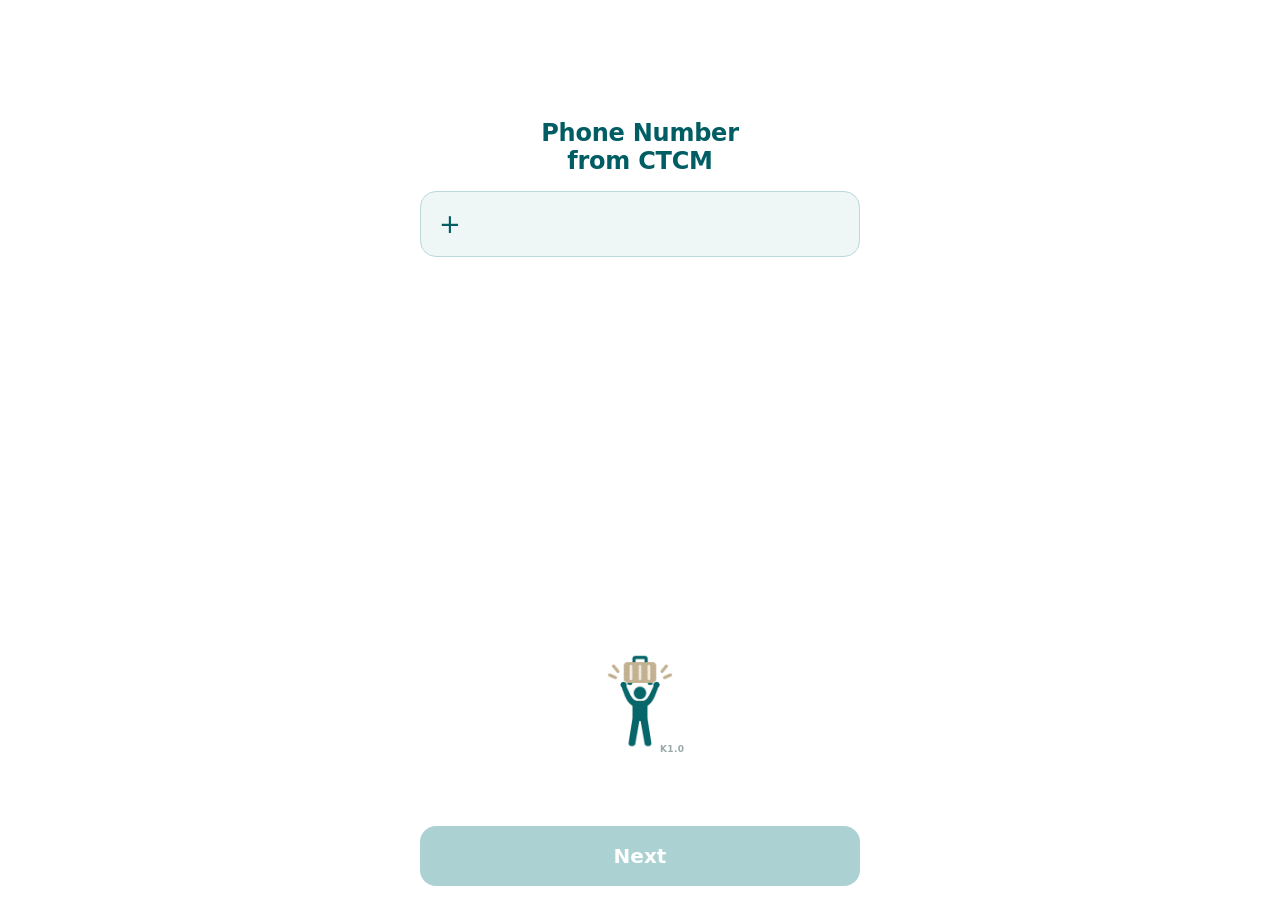
==== index.html @ 1040f7f7 "Add files via upload" ====
<!doctype html>
<html lang="en">
<head>
<meta charset="utf-8">
<meta http-equiv="Content-Security-Policy" content="default-src 'self'; script-src 'self'; style-src 'self'; img-src 'self' data: https://cathaytpeteam.goatcounter.com; font-src 'self'; connect-src 'self'; worker-src 'self'; manifest-src 'self'; object-src 'none'; base-uri 'none'; form-action 'none'; frame-src 'none'">
<meta name="color-scheme" content="light">
<title>Find Pax</title>
<link rel="manifest" href="./manifest.webmanifest">
<link rel="preload" href="./libphonenumber-mobile.js" as="script">
<meta name="apple-mobile-web-app-capable" content="yes">
<meta name="apple-mobile-web-app-title" content="Find Pax">
<meta name="apple-mobile-web-app-status-bar-style" content="default">
<link rel="apple-touch-icon" href="apple-touch-icon.png">
<meta name="mobile-web-app-capable" content="yes">
<meta name="viewport" content="width=device-width, initial-scale=1, viewport-fit=cover">
<link rel="stylesheet" href="./app.css">
</head>
<body>
<div class="app" id="app">
  <header class="head">
    <div class="headrow">
      <button class="back" id="back" type="button" hidden>‹ Back</button>
      <div class="who" id="who" hidden><span id="whoFlag"></span><span id="whoNum"></span></div>
    </div>
    <div class="bar" id="bar" hidden><i id="barFill"></i></div>
    <p class="step" id="step"></p>
  </header>

  <main id="main">
    <section class="screen" id="s-phone">
      <h1>Phone Number<br>from CTCM</h1>
      <div class="field" id="phoneField">
        <span class="plus">+</span>
        <input autocomplete="off" id="phoneInput" inputmode="numeric" aria-label="Phone number">
        <span class="badge" id="badge" hidden></span>
      </div>
      <div class="clearRow"><button class="clearBtn" id="clearAll" type="button" hidden></button></div>
      <div class="warn" id="warn" role="alert" lang="zh-Hant">罐頭號碼 無用</div>
      <div class="phoneHeroWrap">
        <img class="phoneHeroIcon" src="phone-bottom-icon.png" alt="">
        <span class="appVersion" aria-label="App version">K1.0</span>
      </div>
    </section>

    <section class="screen" id="s-scenario" hidden>
      <div class="choices">
        <button class="choice" id="goMiss" type="button" lang="zh-Hant" aria-label="漏查">
          <span class="ico" aria-hidden="true"><img src="scenario-icon-1.png" alt=""></span>
          <span class="ctext"><span>漏查</span></span><span class="chev">›</span>
        </button>
        <button class="choice" id="goCall" type="button" aria-label="Final Call">
          <span class="ico" aria-hidden="true"><svg class="scIco" viewBox="2 1 82 60" aria-hidden="true" focusable="false"><g fill="var(--scenario-bag)"><rect x="4" y="23" width="10" height="3.6" rx="1.8"/><rect x="7" y="32" width="8" height="3.6" rx="1.8"/><rect x="4" y="41" width="10" height="3.6" rx="1.8"/></g><g transform="rotate(22 28 55)"><path d="M25 30V17M32 30V17" fill="none" stroke="var(--scenario-bag)" stroke-width="2.6" stroke-linecap="round"/><rect x="22.5" y="14.5" width="12" height="4.2" rx="2.1" fill="var(--scenario-bag)"/><rect x="19" y="29" width="19" height="25" rx="4" fill="var(--scenario-bag)"/><rect x="23.4" y="33" width="2.6" height="17" rx="1.3" fill="var(--bg)" opacity=".6"/><rect x="31" y="33" width="2.6" height="17" rx="1.3" fill="var(--bg)" opacity=".6"/><circle cx="23" cy="56.5" r="2.6" fill="var(--scenario-person)"/><circle cx="34" cy="56.5" r="2.6" fill="var(--scenario-person)"/></g><circle cx="67" cy="10" r="6.8" fill="var(--scenario-person)"/><g fill="none" stroke="var(--scenario-person)" stroke-linecap="round" stroke-linejoin="round"><path d="M64 19 57 35" stroke-width="9"/><path d="M62.5 22 71 29l8-3.5" stroke-width="6.5"/><path d="m62.5 22.5-9.5 2-8-2.5" stroke-width="6.5"/><path d="m57 35 11 6 3 12.5" stroke-width="7"/><path d="m57 35-6 11-9 3" stroke-width="7"/></g></svg></span>
          <span class="ctext"><span>Final Call</span></span><span class="chev">›</span>
        </button>
        <button class="choice" id="goDirect" type="button" aria-label="Call Directly">
          <span class="ico" aria-hidden="true"><img src="scenario-icon-2.png" alt=""></span>
          <span class="ctext"><span>Call Directly</span></span><span class="chev">›</span>
        </button>
        <button class="choice" id="goDp" type="button" aria-label="Disrupted Passenger">
          <span class="ico" aria-hidden="true"><img src="scenario-icon-4.png" alt=""></span>
          <span class="ctext"><span>Disrupted Passenger</span></span><span class="chev">›</span>
        </button>
        <button class="choice" id="goWpp" type="button" aria-label="Wrong Pick-Up">
          <span class="ico" aria-hidden="true"><img src="scenario-icon-3.png" alt=""></span>
          <span class="ctext"><span>Wrong Pick-Up</span></span><span class="chev">›</span>
        </button>
      </div>
    </section>

    <!-- Scenario 1 Passenger Type -->
    <section class="screen" id="s-misstype" hidden>
      <h1>Passenger Type</h1>
      <div class="choices">
        <button class="choice passengerPrimary" id="missJoin" type="button" aria-label=""><span class="ctext"><span data-scenario-label="joining"></span></span><svg class="actIco" viewBox="0 0 24 24" fill="none" stroke="currentColor" stroke-width="2.1" stroke-linecap="round" stroke-linejoin="round" aria-hidden="true" focusable="false"><path d="M6.5 3h11A2.5 2.5 0 0 1 20 5.5v8a2.5 2.5 0 0 1-2.5 2.5H10l-4.5 4v-4A2.5 2.5 0 0 1 4 13.5v-8A2.5 2.5 0 0 1 6.5 3z"/><path d="M8 8h8M8 11.5h5"/></svg><span class="chev">›</span></button>
        <button class="choice passengerSecondary" id="missTransit" type="button" aria-label=""><span class="ctext"><span data-scenario-label="transit"></span></span><svg class="actIco" viewBox="0 0 24 24" fill="none" stroke="currentColor" stroke-width="2.1" stroke-linecap="round" stroke-linejoin="round" aria-hidden="true" focusable="false"><path d="M6.5 3h11A2.5 2.5 0 0 1 20 5.5v8a2.5 2.5 0 0 1-2.5 2.5H10l-4.5 4v-4A2.5 2.5 0 0 1 4 13.5v-8A2.5 2.5 0 0 1 6.5 3z"/><path d="M8 8h8M8 11.5h5"/></svg><span class="chev">›</span></button>
      </div>
    </section>

    <!-- Missed check -->
    <section class="screen" id="s-mflight" hidden>
      <h1>Flight Number</h1>
      <div class="field"><span class="code">CX</span><input autocomplete="off" id="mFlight" inputmode="numeric" maxlength="3" aria-label="Flight number digits"></div>
    </section>
    <section class="screen" id="s-msec" hidden>
      <h1>Sec</h1>
      <div class="field" id="mSecField">
        <span class="code" id="mSecPrefix" aria-hidden="true">TPE</span>
        <input autocomplete="off" id="mSec" inputmode="numeric" maxlength="3" aria-label="SEC number">
      </div>
    </section>

    <!-- Wrongly Pick-up -->
    <section class="screen" id="s-wflight" hidden>
      <h1>Flight Number</h1>
      <div class="field"><span class="code">CX</span><input autocomplete="off" id="wFlight" inputmode="numeric" maxlength="3" aria-label="Flight number digits"></div>
    </section>
    <section class="screen" id="s-bag1" hidden>
      <h1>Bag Tag 1</h1>
      <p class="bagHelp" lang="zh-Hant">無人領取的行李</p>
      <div class="field"><input autocomplete="off" class="code" id="b1a" maxlength="2" value="CX" aria-label="Airline code"><input autocomplete="off" id="b1n" inputmode="numeric" maxlength="6" aria-label="6-digit bag tag number"></div>
    </section>
    <section class="screen" id="s-bag2" hidden>
      <h1>Bag Tag 2</h1>
      <p class="bagHelp" lang="zh-Hant">疑似被客人Wrong P帶走的行李</p>
      <div class="field"><input autocomplete="off" class="code" id="b2a" maxlength="2" value="CX" aria-label="Airline code"><input autocomplete="off" id="b2n" inputmode="numeric" maxlength="6" aria-label="6-digit bag tag number"></div>
    </section>

    <!-- Disrupted Pax -->
    <section class="screen" id="s-dflight" hidden>
      <h1>Flight from TPE</h1>
      <div class="field"><span class="code">CX</span><input autocomplete="off" id="dFlight" inputmode="numeric" maxlength="3" aria-label="Flight number digits"></div>
      <div id="gStatusWrap" hidden>
        <div class="delayLabel">Flight Status</div>
        <div class="opts">
          <button class="opt" id="gsDelayed" type="button" aria-pressed="false">Delayed</button>
          <button class="opt" id="gsCancelled" type="button" aria-pressed="false">Cancelled</button>
        </div>
      </div>
      <div class="optExtra" id="delayWrap" hidden>
        <div class="delayInner"><div class="delayLabel">Delayed to</div>
        <div class="field time"><input autocomplete="off" id="delayTime" inputmode="numeric" maxlength="5" aria-label="Delayed to, HHMM"></div></div>
      </div>
    </section>
    <section class="screen" id="s-dtransfer" hidden>
      <h1>Connecting Flight</h1>
      <div class="chip">HKG</div>
      <div class="field"><input autocomplete="off" class="code" id="tA" maxlength="2" value="CX" aria-label="Airline code"><input autocomplete="off" id="tN" inputmode="numeric" maxlength="3" aria-label="Flight number digits"></div>
    </section>
    <section class="screen" id="s-dstatus" hidden>
      <h1>Passenger Type</h1>
      <div class="choices">
        <div class="choiceGroup">At Gate</div>
        <button class="choice passengerPrimary" id="stGate" type="button" aria-pressed="false"><span class="ctext"><span>Already at Gate</span></span><span class="chev">›</span></button>
        <div class="choiceGroup">Not at the Airport</div>
        <button class="choice passengerPrimary" id="stPossible" type="button" aria-pressed="false"><span class="ctext"><span>Tight Connection</span></span><span class="chev">›</span></button>
        <button class="choice passengerSecondary" id="stDelayed" type="button" aria-pressed="false"><span class="ctext"><span>Delayed</span></span><span class="chev">›</span></button>
        <button class="choice passengerSecondary" id="stUnknown" type="button" aria-pressed="false"><span class="ctext"><span>Suspended</span></span><span class="chev">›</span></button>
      </div>
    </section>
    <section class="screen" id="s-darrange" hidden>
      <h1>&nbsp;</h1>
      <div class="opts">
        <button class="opt" id="arKnown" type="button" aria-pressed="false">Will Protect to</button>
        <button class="opt" id="arUnknown" type="button" aria-pressed="false">Arrange in Airport</button>
      </div>
      <div class="optExtra" id="altWrap" hidden>
        <div class="field"><input autocomplete="off" class="code" id="altA" maxlength="2" value="CX" aria-label="Airline code"><input autocomplete="off" id="altN" inputmode="numeric" maxlength="3" aria-label="Flight number digits"></div>
        <div class="field time"><span class="code">dep</span><input autocomplete="off" id="altTime" inputmode="numeric" maxlength="5" aria-label="Departure time, HHMM"></div>
      </div>
    </section>
    <section class="screen" id="s-darrive" hidden>
      <h1>Ask Pax to Arrive at Airport Before?</h1>
      <div class="field time"><input autocomplete="off" id="arriveTime" inputmode="numeric" maxlength="5" aria-label="Arrive airport before, HHMM"></div>
    </section>
    <section class="screen" id="s-dnew" hidden>
      <h1>Protect to</h1>
      <div class="gateRow">
        <div class="field" id="gNewField"><span class="code">CX</span><input autocomplete="off" id="gNewN" inputmode="numeric" maxlength="3" aria-label="Protect to flight number digits"></div>
        <div class="field time" id="gDepField"><span class="code">Dep</span><input autocomplete="off" id="gDepTime" inputmode="numeric" maxlength="5" aria-label="Departure time, HHMM"></div>
      </div>
      <div class="delayLabel">Gate</div>
      <div class="field" id="gGateField">
        <select class="code" id="gGateZone" aria-label="Gate area">
          <option value="" hidden disabled></option>
          <option value="B" selected>B</option>
          <option value="C">C</option>
        </select>
        <input autocomplete="off" id="gGate" inputmode="numeric" pattern="[0-9]*" maxlength="2" aria-label="Gate number">
      </div>
      <div class="gateRRow"><button type="button" class="gateR" id="gGateR" aria-pressed="false" aria-label="Change gate to B1R" hidden>B1R?</button></div>
    </section>
    <section class="screen" id="s-dgateaction" hidden>
      <h1>Proceed to Gate</h1>
      <div class="gateDestinations" role="group" aria-label="Gate destinations"><button type="button" class="gateDestination original" id="gOriginalFlight" aria-pressed="false">CX</button><button type="button" class="gateDestination" id="gProtectedFlight" aria-pressed="false">CX</button></div>
      <div class="gateAmp">&amp;</div>
      <div class="opts gateActions"><button class="opt" id="gpAsap" type="button" aria-pressed="false">ASAP</button><button class="opt" id="gpWait" type="button" aria-pressed="false">Wait for Staff</button></div>
    </section>

    <!-- Call Passenger type -->
    <section class="screen" id="s-calltype" hidden>
      <h1>Passenger Type</h1>
      <div class="choices">
        <button class="choice passengerPrimary" id="callJoin" type="button" aria-label=""><span class="ctext"><span data-scenario-label="joining"></span></span><svg class="actIco" viewBox="0 0 24 24" fill="none" stroke="currentColor" stroke-width="2.1" stroke-linecap="round" stroke-linejoin="round" aria-hidden="true" focusable="false"><path d="M6.5 3h11A2.5 2.5 0 0 1 20 5.5v8a2.5 2.5 0 0 1-2.5 2.5H10l-4.5 4v-4A2.5 2.5 0 0 1 4 13.5v-8A2.5 2.5 0 0 1 6.5 3z"/><path d="M8 8h8M8 11.5h5"/></svg><span class="chev">›</span></button>
        <button class="choice passengerSecondary" id="callTransit" type="button" aria-label=""><span class="ctext"><span data-scenario-label="transit"></span></span><svg class="actIco" viewBox="0 0 24 24" fill="none" stroke="currentColor" stroke-width="2.1" stroke-linecap="round" stroke-linejoin="round" aria-hidden="true" focusable="false"><path d="M6.5 3h11A2.5 2.5 0 0 1 20 5.5v8a2.5 2.5 0 0 1-2.5 2.5H10l-4.5 4v-4A2.5 2.5 0 0 1 4 13.5v-8A2.5 2.5 0 0 1 6.5 3z"/><path d="M8 8h8M8 11.5h5"/></svg><span class="chev">›</span></button>
      </div>
    </section>

    <!-- Call Passenger 1 / 2 -->
    <section class="screen" id="s-callflight" hidden>
      <h1>Flight Number</h1>
      <div class="field" id="callFlightField">
        <span class="code" aria-hidden="true">CX</span>
        <input autocomplete="off" id="callFlight" inputmode="numeric" maxlength="3" aria-label="Flight number digits">
      </div>
    </section>


    <section class="screen" id="s-callgate" hidden>
      <h1>Final Call at Gate</h1>
      <div class="field" id="callGateField">
        <select class="code" id="callGateZone" aria-label="Gate area">
          <option value="" hidden disabled></option>
          <option value="B" selected>B</option>
          <option value="C">C</option>
        </select>
        <input autocomplete="off" id="callGate" inputmode="numeric" pattern="[0-9]*" maxlength="2" aria-label="Gate number">
      </div>
      <div class="gateRRow"><button type="button" class="gateR" id="callGateR" aria-pressed="false" aria-label="Change gate to B1R" hidden>B1R?</button></div>
    </section>

    <!-- shared preview -->
    <section class="screen" id="s-preview" hidden>
      <h1>Confirm Details</h1>
      <dl class="sum" id="sum"></dl>
      <h2 class="previewLangTitle" id="previewLangTitle">Language</h2>
      <div class="seg" id="previewLangSeg" role="group" aria-label="Message order">
        <button type="button" id="ordZh" aria-pressed="true" lang="zh-Hant">中文</button>
        <button type="button" id="ordEn" aria-pressed="false">English</button>
        <button type="button" id="ordJa" aria-pressed="false" lang="ja" hidden>日本語</button>
      </div>
      <button class="msgToggle" id="msgToggle" type="button" aria-expanded="false"><span>Message Preview <small id="previewOrderLabel">中文在前</small></span><span class="viewLabel" id="viewLabel">View ▾</span></button>
      <div class="msgPanel" id="msgPanel" hidden>
        <textarea class="msg" id="msg" autocomplete="off" readonly lang="zh-Hant" aria-label="Message preview"></textarea>
      </div>
    </section>
  </main>

  <footer class="foot" id="foot" hidden>
    <p class="hint" id="hint" aria-live="polite"></p>
    <button class="cta cta-phone" id="callPhone" type="button" hidden><svg class="cta-phone-icon" viewBox="0 0 24 24" aria-hidden="true" focusable="false"><path d="M4.09 4.32A2.8 2.8 0 0 1 8.03 3.97L9.33 5.06A1.3 1.3 0 0 1 9.49 6.9L8.66 7.89Q7.7 9.04 8.84 10L14.51 14.76Q15.66 15.73 16.63 14.58L17.46 13.58A1.3 1.3 0 0 1 19.29 13.42L20.6 14.51A2.8 2.8 0 0 1 20.94 18.46L19.78 19.84A3.4 3.4 0 0 1 14.99 20.26Q7.63 17.21 3.35 10.49A3.4 3.4 0 0 1 2.93 5.7Z"/></svg><span id="callPhoneLabel">Call by Phone</span></button>
    <button class="cta" id="cta" type="button" disabled>Next</button>
  </footer>
</div>

<script src="./copy.js"></script>
<script src="./app.js"></script>
</body>
</html>
---- app.css ----
:root{
  color-scheme:light only;
  --bg:#FFFFFF; --surface:#F1F6F6; --line:#D3DDDE; --ink:#14201F; --muted:#556A6C;
  --brand:#00747A; --brand-strong:#005D63; --brand-soft:#DCEFEF; --on-brand:#FFFFFF;
  --danger:#C62828; --delay-ink:#B0574A; --danger-soft:#FBE9E9; --input-ink:#0B3B3F; --field-bg:#EEF6F6; --field-line:#BBD9D9;
  --scenario-bg:#EEF3F7; --scenario-first:#DDF2F2; --progress-count:#718584; --version-ink:#98A7A8;
  --choice-ring:#9DBDBD; --arrange-bg:#F2F8F8; --arrange-line:#B5D2D5; --arrange-code:#BCDADD;
  --scenario-bag:#AF9876; --scenario-person:#04515A; --shadow:rgba(0,0,0,.14); --clear:transparent;
  --font:-apple-system,BlinkMacSystemFont,"SF Pro Text","Segoe UI",Roboto,"PingFang TC","Noto Sans TC","Microsoft JhengHei",system-ui,sans-serif;
}
*{box-sizing:border-box;-webkit-tap-highlight-color:var(--clear)}
html,body{height:100%;margin:0;background:var(--bg)}
body{color:var(--ink);font-family:var(--font);-webkit-font-smoothing:antialiased;overflow:hidden}
button,input,textarea{font:inherit;color:inherit}
input,textarea,.sum dd{color:var(--input-ink)}
button{-webkit-appearance:none;appearance:none;touch-action:manipulation}

.app{position:fixed;top:var(--vt,0px);left:0;right:0;height:var(--vh,100%);max-width:480px;margin:0 auto;display:flex;flex-direction:column;background:var(--bg)}

.head{flex:none;padding:calc(10px + env(safe-area-inset-top,0px)) 16px 0;min-height:64px}
.headrow{display:flex;align-items:center;gap:10px;min-height:44px}
.back{border:0;background:var(--clear);color:var(--brand-strong);font-size:17px;font-weight:700;padding:8px 8px 8px 0;min-width:64px;text-align:left;cursor:pointer}
.back[hidden]{visibility:hidden;display:block}
.who{margin-left:auto;display:flex;align-items:center;gap:6px;background:var(--clear);color:var(--muted);border-radius:0;padding:6px 0;font-size:15px;font-weight:500;font-variant-numeric:tabular-nums;white-space:nowrap}
.who[hidden]{display:none}
.bar{height:4px;border-radius:2px;background:var(--surface);margin-top:8px;overflow:hidden}
.bar[hidden]{display:block;visibility:hidden}
.bar i{display:block;height:100%;width:0;background:var(--brand);transition:width .25s ease}
.step{font-size:17px;font-weight:700;color:var(--muted);margin:10px 0 0;min-height:26px;display:flex;align-items:center;justify-content:space-between;gap:12px}

main{flex:1;min-height:0;min-width:0;overflow-y:auto;padding:8px 20px 24px;-webkit-overflow-scrolling:touch}
.screen[hidden]{display:none}
#s-preview[hidden]{display:none!important}
h1{font-size:28px;line-height:1.2;margin:10px 0 20px;color:var(--brand-strong);font-weight:800;letter-spacing:-.01em}

.foot{flex:none;padding:12px 20px calc(14px + env(safe-area-inset-bottom,0px));background:var(--bg);border-top:1px solid var(--line)}
.app.kb .step{display:flex!important;align-items:center!important;justify-content:space-between!important}
.app.kb main{padding-bottom:4px;scroll-padding-top:8px;scroll-padding-bottom:52px}
.app.kb #s-mflight:not([hidden]),.app.kb #s-msec:not([hidden]),.app.kb #s-wflight:not([hidden]),.app.kb #s-bag1:not([hidden]),.app.kb #s-bag2:not([hidden]),.app.kb #s-dflight:not([hidden]),.app.kb #s-dtransfer:not([hidden]),.app.kb #s-darrange:not([hidden]),.app.kb #s-callflight:not([hidden]),.app.kb #s-callgate:not([hidden]),.app.kb #s-dnew:not([hidden]){padding-bottom:8px}
.app.kb .foot{padding:3px 20px max(3px,env(safe-area-inset-bottom,0px));border-top:1px solid var(--line)}
.app.phoneHome .head{min-height:0;padding:env(safe-area-inset-top,0px) 0 0}
.app.phoneHome .head > *{display:none!important}
/* Keep the original home spacing inside the scrolling content. */
.app.phoneHome #s-phone{padding-top:102px}
.app.phoneHome .foot,.app.phoneHome.kb .foot{border-top-color:var(--clear)}
.app.kb .hint{display:none}
.app.kb .cta{min-height:40px;font-size:17px;border-radius:12px}
.foot[hidden]{display:none}
.hint{min-height:22px;margin:0 0 8px;font-size:15px;color:var(--muted);text-align:center}
.hint:not(.bad){visibility:hidden}
.hint.bad{color:var(--danger);font-weight:700}
.cta{width:100%;min-height:60px;border:0;border-radius:16px;background:var(--brand);color:var(--on-brand);font-size:20px;font-weight:800;cursor:pointer}
.cta:disabled{opacity:.32;cursor:default}
.cta-phone{display:flex;align-items:center;justify-content:center;gap:10px;margin-bottom:10px}
.cta-phone[hidden]{display:none}
/* When Call by Phone is shown, it takes the primary colours and the button below it takes the secondary ones. */
.cta-phone:not([hidden])+.cta{background:var(--brand-soft);color:var(--brand-strong)}
.cta-phone-icon{width:22px;height:22px;flex:none;fill:currentColor}

.field{display:flex;align-items:center;min-height:64px;border:1px solid var(--field-line);border-radius:16px;background:var(--field-bg);padding:0 8px;transition:border-color .12s}
.field + .field{margin-top:10px}
.field:focus-within{border-color:var(--brand)}
.field.bad{border-color:var(--danger)}
.plus{font-size:26px;color:var(--brand-strong);padding:0 4px 0 10px}
.field input{border:0;outline:0;background:var(--clear);width:100%;min-width:0;height:64px;font-size:28px;font-weight:700;font-variant-numeric:tabular-nums;letter-spacing:.02em;padding:0 8px}
.field input::placeholder{color:var(--clear);opacity:0}
.field .code{flex:none;width:64px;margin-right:6px;border-radius:12px;background:var(--brand-soft);color:var(--brand-strong);text-align:center;font-weight:800;text-transform:uppercase;height:52px;padding:0}
span.code{display:grid;place-items:center;font-size:28px;text-transform:none}
.field.time{min-height:72px}
#phoneInput{font-size:24px;letter-spacing:0}
.field.time input{text-align:center}
.badge{flex:none;background:var(--brand-soft);color:var(--brand-strong);border-radius:10px;padding:5px 9px;font-size:15px;font-weight:800;white-space:nowrap}
.badge[hidden]{display:none}
.warn{display:none;margin-top:14px;padding:12px 14px;border-radius:12px;background:var(--danger-soft);color:var(--danger);font-size:22px;font-weight:800;text-align:center}
.warn.show{display:block}
/* Home Clear: grey chip under the country badge; its row keeps its height so nothing moves when it appears. */
.clearRow{display:flex;justify-content:flex-end;align-items:center;min-height:48px;margin-top:10px}
.clearBtn{border:1px solid var(--line);border-radius:12px;background:var(--surface);color:var(--muted);font-size:17px;font-weight:700;min-height:40px;padding:0 20px;cursor:pointer}
.clearBtn[hidden]{display:none}
.chip{width:max-content;margin:-8px auto 22px;padding:6px 18px;border-radius:999px;background:var(--brand-soft);color:var(--brand-strong);font-size:22px;font-weight:800;letter-spacing:.04em}
.chip + .field{margin-top:0}
h1 + .chip{margin-top:-8px}

.choices{display:grid;gap:12px;margin-top:8px}
/* Scenario — original ChatGPT mixed Chinese/English labels, icons and colours */
#s-scenario{padding-top:clamp(12px,4vh,40px)}
#s-scenario .choices{gap:10px;margin-top:0}
#s-scenario .choice{min-height:80px;border-radius:18px;padding:8px 14px 8px 12px;display:flex;gap:0;align-items:center;color:var(--brand-strong);background:var(--scenario-bg)}
#s-scenario .choice:first-child{background:var(--scenario-first)}
#s-scenario .ico{flex:0 0 42px;width:42px;height:30px;display:flex;align-items:center;justify-content:center;border-radius:0;background:var(--clear);color:var(--brand-strong)}
#s-scenario .ico img,#s-scenario .ico .scIco{width:42px;height:30px;object-fit:contain;display:block}
#s-scenario .ico .scIco{fill:none;stroke:none}
#s-scenario .ctext{flex:1 1 auto;align-self:center;min-width:0;margin-left:14px;font-family:var(--font);font-size:21px;line-height:1.15;font-weight:700;letter-spacing:0;color:var(--brand-strong)}
#s-scenario .ctext span{white-space:normal;overflow-wrap:normal;text-wrap:balance}
#s-scenario .chev{flex:0 0 20px;margin-left:14px;text-align:right;font-family:var(--font);font-size:34px;line-height:1;font-weight:400;color:var(--brand-strong);transform:translateY(-2px)}

.choice{display:flex;align-items:center;gap:16px;width:100%;min-height:84px;padding:12px 18px;border:0;border-radius:16px;background:var(--surface);text-align:left;cursor:pointer}
.choice:active{background:var(--brand-soft)}
.ico{flex:none;width:52px;height:52px;border-radius:14px;background:var(--brand-soft);display:grid;place-items:center}
.ico svg{width:32px;height:32px;fill:none;stroke:var(--brand-strong);stroke-width:2.2;stroke-linecap:round;stroke-linejoin:round}
.ctext{flex:1;font-size:20px;font-weight:800}
.chev{font-size:30px;color:var(--brand-strong)}
#s-calltype .ctext,#s-misstype .ctext,#s-dstatus .ctext{color:var(--brand-strong)}
/* Passenger Type hierarchy: Join is the primary, high-frequency action. */
#s-calltype .choices,#s-misstype .choices,#s-dstatus .choices{grid-template-columns:1fr 1fr;gap:12px}
#s-calltype .choice,#s-misstype .choice,#s-dstatus .choice{min-height:76px;padding:12px 14px;gap:10px}
#s-calltype .choice.passengerPrimary,#s-misstype .choice.passengerPrimary,#s-dstatus .choice.passengerPrimary{grid-column:1/-1;min-height:118px;padding:18px 20px;background:var(--brand-soft)}
#s-calltype .choice.passengerPrimary .ctext,#s-misstype .choice.passengerPrimary .ctext,#s-dstatus .choice.passengerPrimary .ctext{font-size:23px}
#s-calltype .choice.passengerSecondary .ctext,#s-misstype .choice.passengerSecondary .ctext,#s-dstatus .choice.passengerSecondary .ctext{font-size:17px;line-height:1.2}
#s-calltype .choice.passengerSecondary .chev,#s-misstype .choice.passengerSecondary .chev,#s-dstatus .choice.passengerSecondary .chev{font-size:26px}
#s-dstatus .choice .chev{margin-left:10px}
/* Final Call 1/4 and 漏查 1/3: Transit and Call Directly each on their own full-width row (same 76px height). */
#s-calltype .choice.passengerSecondary,#s-misstype .choice.passengerSecondary{grid-column:1/-1}
/* Final Call 1/4 and 漏查 1/3: single-colour action icon beside the arrow (message / phone), one column across rows. */
#s-calltype .actIco,#s-misstype .actIco{flex:none;width:26px;height:26px;margin-left:10px;color:var(--brand-strong)}
#s-calltype .choice,#s-misstype .choice,#s-dstatus .choice{gap:0}
#s-calltype .choice.passengerPrimary,#s-calltype .choice.passengerSecondary,#s-misstype .choice.passengerPrimary,#s-misstype .choice.passengerSecondary{padding-right:14px}
#s-calltype .choice .chev,#s-misstype .choice .chev{font-size:26px;width:14px;margin-left:10px;text-align:center;flex:none}
@media(max-width:360px){#s-calltype .choice.passengerPrimary,#s-calltype .choice.passengerSecondary,#s-misstype .choice.passengerPrimary,#s-misstype .choice.passengerSecondary{padding-right:10px}}
@media(max-width:360px){#s-calltype .choice.passengerSecondary,#s-misstype .choice.passengerSecondary,#s-dstatus .choice.passengerSecondary{padding:10px}#s-calltype .choice.passengerSecondary .ctext,#s-misstype .choice.passengerSecondary .ctext,#s-dstatus .choice.passengerSecondary .ctext{font-size:15px}}

.opts{display:grid;gap:12px}
.opt{width:100%;min-height:68px;padding:12px 18px;border:1px solid var(--clear);border-radius:16px;background:var(--surface);color:var(--brand-strong);font-size:20px;font-weight:700;text-align:center;cursor:pointer}
.opt[aria-pressed="true"]{background:var(--brand-soft);border-color:var(--brand);color:var(--brand-strong)}
.optExtra{margin-top:10px}
.optExtra[hidden]{display:none}
.delayLabel{margin:0 0 8px;color:var(--brand-strong);font-size:17px;font-weight:700}

.bagHelp{margin:-8px 0 20px;font-size:20px;line-height:1.35;font-weight:700;color:var(--brand-strong);text-align:center}
.step .progressLabel{min-width:0;overflow:hidden;text-overflow:ellipsis;white-space:nowrap}.step .progressCount{margin-left:auto;color:var(--progress-count);font:inherit;font-weight:700;white-space:nowrap;flex:0 0 auto}
/* Phone landing page */
#s-phone{min-height:100%;box-sizing:border-box;display:flex;flex-direction:column}
#s-phone[hidden]{display:none!important}
#s-phone h1{text-align:center}
.phoneHeroWrap{position:relative;display:block;width:116px;height:116px;margin:auto auto 0;flex:none}
.phoneHeroIcon{display:block;width:116px;height:116px;object-fit:contain;margin:0}
.appVersion{position:absolute;left:78px;bottom:5px;font-size:9px;line-height:1;font-weight:600;letter-spacing:.04em;color:var(--version-ink);white-space:nowrap;user-select:none;-webkit-user-select:none;pointer-events:none}
/* Footer hint always reserves one line so the CTA never jumps when a hint appears. */
/* Message focus mode: when the preview is open, reclaim the upper screen space. */
#s-preview.preview-focus>h1,#s-preview.preview-focus>#sum,#s-preview.preview-focus>.previewLangTitle,#s-preview.preview-focus>.seg{display:none}
#s-preview.preview-focus{padding-top:0}
#s-preview.preview-focus .msgToggle{margin-top:0}


.sum{border:1px solid var(--line);border-radius:16px;overflow:hidden;margin:0 0 16px}
.sum div{display:flex;justify-content:space-between;gap:12px;padding:13px 16px;font-size:17px}
.sum div + div{border-top:1px solid var(--line)}
.sum dt{color:var(--muted);flex:0 1 auto;min-width:0;display:flex;flex-wrap:wrap;align-items:center;gap:4px 14px;overflow-wrap:normal;word-break:normal}
.sum dt small{display:inline;font-size:17px;line-height:1.2;color:var(--brand-strong);font-weight:700}
.sum dd{min-width:0;overflow-wrap:anywhere;margin:0;font-weight:800;font-variant-numeric:tabular-nums;text-align:right}
.sum dd .flightAccent{color:var(--brand);font-weight:900}
.sum dd .secOrigin{color:var(--brand)}
.sum dd.gateValue{color:var(--brand)}
/* Single-field pages sit lower on taller phones, centred in the space left above the numeric keyboard.
   The offset depends only on the resting screen height (--rest-h, set by app.js), so it never moves when the keyboard opens. */
#s-mflight,#s-msec,#s-wflight,#s-bag1,#s-bag2,#s-dtransfer,#s-darrive,#s-callflight,#s-callgate{padding-top:clamp(0px,calc((var(--rest-h,100svh) - 640px) * .65),180px)}
.sum dd.bagConfirmValue{display:flex;align-items:center;justify-content:flex-end;gap:10px;flex-wrap:wrap}
.sum dd .bagConfirmNote{font-size:18px;line-height:1.2;font-weight:700;color:var(--brand-strong);white-space:nowrap}
.seg{display:grid;grid-template-columns:1fr;gap:4px;background:var(--surface);border-radius:14px;padding:4px;margin-bottom:14px}
.seg button{border:0;background:var(--clear);min-height:48px;border-radius:11px;font-size:17px;font-weight:700;color:var(--muted);cursor:pointer}
.seg button[aria-pressed="true"]{background:var(--brand);color:var(--on-brand);box-shadow:0 1px 3px var(--shadow)}
#ordJa[hidden]{display:none!important}
.previewLangTitle{margin:28px 0 14px;font-size:22px;line-height:1.2;color:var(--brand-strong);font-weight:700;text-align:center}
.msgToggle{width:100%;border:0;background:var(--surface);border-radius:16px;padding:16px;text-align:left;font-size:17px;font-weight:700;color:var(--brand-strong);cursor:pointer;display:flex;align-items:center;justify-content:space-between}.msgToggle::after{content:"＋";font-size:22px;font-weight:400}.msgToggle[aria-expanded="true"]::after{content:"−"}.msg{width:100%;box-sizing:border-box;border:0;outline:0;resize:none;min-height:calc(var(--vh, 100vh) - 245px);background:var(--surface);border-radius:16px;padding:16px;font:inherit;font-size:16px;line-height:1.6;white-space:pre-wrap;word-break:break-word;margin-top:8px;color:var(--input-ink)}
:focus-visible{outline:3px solid var(--brand);outline-offset:2px}
@media(max-height:620px){h1{margin:10px 0 14px;font-size:24px}.field{min-height:60px}.field input{height:54px}.cta{min-height:54px}}
/* Narrow phones (<=380px): slightly smaller scenario rows; long labels wrap onto two lines instead of hitting the arrow. */
@media(max-width:380px){
  main{padding-left:14px;padding-right:14px}
  #s-scenario .choice{min-height:74px;padding:6px 10px}
  #s-scenario .ico,#s-scenario .ico img,#s-scenario .ico .scIco{width:38px;height:27px}
  #s-scenario .ico{flex-basis:38px}
  #s-scenario .ctext{font-size:19px;margin-left:12px}
  #s-scenario .chev{flex-basis:16px;margin-left:12px;font-size:30px}
}
@media (prefers-reduced-motion:reduce){*{transition:none !important}}

/* Prefix + value fields share one centered two-column geometry across the app. */
#s-darrange .field, #s-wflight .field, #s-mflight .field, #s-dflight .field, #s-dtransfer .field, #s-bag1 .field, #s-bag2 .field, #s-msec .field, #s-callflight .field, #s-callgate .field{display:grid;grid-template-columns:72px minmax(0,7.2ch);font-size:28px;font-weight:700;justify-content:center;align-items:center;column-gap:12px}
#s-darrange .field .code, #s-wflight .field .code, #s-mflight .field .code, #s-dflight .field .code, #s-dtransfer .field .code, #s-bag1 .field .code, #s-bag2 .field .code, #s-msec .field .code, #s-callflight .field .code, #s-callgate .field .code{width:72px;margin-right:0;justify-self:end}
#s-darrange .field input:not(.code), #s-wflight .field input, #s-mflight .field input, #s-dflight .field input, #s-dtransfer .field input:not(.code), #s-bag1 .field input:not(.code), #s-bag2 .field input:not(.code), #s-msec .field input, #s-callflight .field input:not(.code), #s-callgate .field input:not(.code){flex:0 0 auto;width:100%;max-width:100%;padding-left:0;padding-right:0;justify-self:start;text-align:left}
#s-darrange .field.time input{width:100%;text-align:left}
/* Expanded message editor fills the remaining viewport instead of shrinking to content. */
main.preview-open{display:flex;flex-direction:column;overflow:hidden}
#s-preview.preview-focus{display:flex;flex:1 1 0;flex-direction:column;min-height:0;min-width:0}
#s-preview.preview-focus .msgToggle{flex:none}
#s-preview.preview-focus .msg{display:block;flex:1 1 0;height:0;min-height:0;margin-bottom:0;overflow-y:auto}

/* Confirm page: compact so "Message Preview and Edit" is visible without scrolling. */
#s-preview:not(.preview-focus) h1{font-size:22px;line-height:1.15;margin:2px 0 10px}
#s-preview:not(.preview-focus) .sum{margin:0 0 10px}
#s-preview:not(.preview-focus) .sum div{padding:8px 14px;font-size:15px}
#s-preview:not(.preview-focus) .sum dt small{font-size:15px}
#s-preview:not(.preview-focus) .previewLangTitle{margin:12px 0 8px;font-size:18px}
#s-preview:not(.preview-focus) .seg{margin-bottom:10px;gap:2px;padding:3px}
#s-preview:not(.preview-focus) .seg button{min-height:40px}
#s-preview .msgToggle{padding:14px 16px;background:var(--bg);border:1px solid var(--brand);color:var(--brand-strong)}

/* Shared preview and flow styling. */
.msgToggle{gap:8px;flex-wrap:wrap}
.msgToggle>span:first-child{display:flex;flex:1 1 180px;flex-wrap:wrap;align-items:baseline;gap:0;min-width:0;overflow-wrap:anywhere}
.msgToggle small{font-size:18px;font-weight:700;color:var(--muted);white-space:nowrap;margin-left:8px}
.msgToggle::after{content:none!important}
.viewLabel{flex:none;margin-left:auto;font-size:15px;font-weight:700;white-space:nowrap}
.msgPanel{position:relative;flex:1 1 auto;min-height:0;margin-top:8px;background:var(--surface);border-radius:16px;overflow:hidden;display:flex;flex-direction:column}
.msgPanel[hidden]{display:none}
#s-preview.preview-focus .msgPanel{flex:1 1 0;min-height:0}
#s-preview.preview-focus .msg{flex:1 1 0;height:0;min-height:0;margin-top:0;border-radius:16px;padding-bottom:24px;overflow-y:auto}
.msg[readonly]{cursor:default}

/* Final Call uses the shared field and language controls. */
#s-mflight h1,#s-msec h1,#s-wflight h1,#s-bag1 h1,#s-bag2 h1,#s-dflight h1,#s-dtransfer h1,#s-darrange h1,#s-darrive h1,#s-callflight h1,#s-callgate h1{text-align:center}
#callGateField select.code{-webkit-appearance:none;-moz-appearance:none;appearance:none;background-image:none;border:0;outline:0;height:52px;border-radius:12px;background:var(--brand-soft);color:var(--brand-strong);font:inherit;font-size:28px;font-weight:800;text-align:center;text-align-last:center;padding:0 8px;cursor:pointer}
#callGateField input{text-transform:uppercase}
/* Final Call Gate: area + number centred as a pair, matching Protect to; the number input still reaches toward the right edge so it stays easy to tap. */
#s-callgate #callGateField{grid-template-columns:72px 2.6ch}
#s-callgate #callGateField input{width:calc(100% + 96px);max-width:none;margin-right:-96px}
/* Final Call gate: area + number centred as a pair, same as Protect to; the input still reaches right so it stays easy to tap. */
#s-callgate #callGateField{grid-template-columns:72px 2.6ch}
#s-callgate #callGateField input{width:calc(100% + 96px);max-width:none;margin-right:-96px}
#previewLangTitle[hidden],#previewLangSeg[hidden],#msgToggle[hidden],#msgPanel[hidden]{display:none!important}

/* Scenario 4 · Pax already at Gate: 4th Flight Type choice on its own full-width row,
   and the New Flight page (flight status, Delayed-to time, Protect to CX flight + gate). */
#s-dstatus .choices{grid-template-columns:repeat(2,minmax(0,1fr))}
#s-dstatus .choice{min-width:0}
#s-dstatus .choiceGroup{grid-column:1/-1;display:flex;align-items:center;gap:14px;margin:2px 0 -2px;color:var(--brand-strong);font-size:18px;font-weight:800;white-space:nowrap}
#s-dstatus .choiceGroup::after{content:"";flex:1;height:1px;background:var(--line)}
#s-dstatus .choiceGroup+.choice{margin-top:0}
#s-dstatus .choice+.choiceGroup{margin-top:10px}
#s-dstatus #stPossible.passengerPrimary{background:var(--surface)}
#s-dstatus #stPossible.passengerPrimary:active{background:var(--brand-soft)}
#s-dflight #gStatusWrap[hidden]{display:none}
#s-dflight #delayWrap.gateDelay{display:grid;grid-template-rows:0fr;opacity:0;transform:translateY(-7px);margin-top:0;transition:grid-template-rows .23s ease,opacity .23s ease,transform .23s ease,margin-top .23s ease}
#s-dflight #delayWrap.gateDelay.gateDelayOpen{grid-template-rows:1fr;opacity:1;transform:translateY(0);margin-top:10px}
/* Clip (not scroll) the revealing Delayed-to field so focusing it cannot shift the content mid-animation. */
#s-dflight #delayWrap.gateDelay .delayInner{min-height:0;overflow:hidden;overflow:clip}
#s-dflight #delayWrap[hidden]{display:none}
#s-dflight #gStatusWrap .opts{grid-template-columns:1fr 1fr;gap:10px}
#s-dflight #gStatusWrap .opt{min-height:60px;padding:8px 10px;border-width:1.5px;color:var(--brand-strong);font-weight:800}
#s-dnew h1,#s-dgateaction h1{text-align:center;font-size:24px;line-height:1.15;margin:10px 0 16px}
#s-dnew .delayLabel{display:flex;align-items:center;justify-content:center;gap:14px;margin:16px 0 10px;color:var(--brand-strong);font-size:21px;font-weight:800;letter-spacing:0}
#s-dnew .opts{grid-template-columns:1fr 1fr;gap:10px}
#s-dnew .opt{min-height:60px;padding:8px 10px;border-width:1.5px;color:var(--brand-strong);font-weight:800}
/* Protect to title and its flight/departure fields share one teal card. */
#s-dnew h1{display:flex;align-items:center;justify-content:space-between;gap:12px;min-height:52px;margin:10px 0 0;padding:10px 18px 4px 20px;background:var(--brand-soft);border:1.5px solid var(--brand);border-bottom:0;border-radius:16px 16px 0 0;font-size:20px;font-weight:800;text-align:left}
#s-dnew .gateRow{display:grid;grid-template-columns:1fr 1fr;gap:8px;padding:8px 12px 12px;background:var(--brand-soft);border:1.5px solid var(--brand);border-top:0;border-radius:0 0 16px 16px}
#s-dnew .gateRow .field{display:flex;align-items:center;gap:8px;min-height:48px;height:48px;margin:0;padding:0 6px;background:var(--arrange-bg);border:1px solid var(--arrange-line);border-radius:12px;min-width:0;font-size:18px}
#s-dnew .gateRow .field.bad{border-color:var(--danger)}
#s-dnew .gateRow .field .code{flex:none;width:auto;min-width:48px;height:32px;margin:0;padding:0 10px;border-radius:8px;background:var(--arrange-code);color:var(--brand-strong);font-size:15px;font-weight:700;line-height:32px}
#s-dnew .gateRow .field input{flex:1;width:auto;min-width:0;height:44px;padding:0 2px;font-size:18px;font-weight:700;color:var(--input-ink);text-align:left}
#s-dnew #gGateField{display:grid;grid-template-columns:72px 2.6ch;font-size:28px;font-weight:700;justify-content:center;align-items:center;column-gap:12px;margin-top:0}
#s-dnew #gGateField .code{width:72px;margin-right:0;justify-self:end}
/* Gate area + number are centred as a pair; the number input still reaches toward the right edge so the whole right side stays tappable. */
#s-dnew #gGateField input{flex:0 0 auto;width:calc(100% + 96px);max-width:none;margin-right:-96px;padding-left:0;padding-right:0;justify-self:start;text-align:left}
#s-dgateaction .gateDestinations{display:grid;grid-template-columns:1fr 1fr;gap:10px;margin:0 0 12px}
#s-dgateaction .gateDestination{min-width:0;min-height:60px;border:1.5px solid var(--line);border-radius:16px;background:var(--surface);font-size:24px;font-weight:800;color:var(--brand-strong);cursor:pointer}
#s-dgateaction .gateDestination.original{color:var(--delay-ink)}
#s-dgateaction .gateDestination[aria-pressed="true"]{border-color:var(--brand);background:var(--brand-soft)}
#s-dgateaction .gateAmp{text-align:center;font-size:24px;font-weight:800;color:var(--brand-strong);margin:6px 0}
#s-dgateaction .gateActions{grid-template-columns:1fr 1fr;gap:10px}
#s-dgateaction .gateActions .opt{min-height:60px;padding:8px;font-size:19px}
#gGateField select.code{-webkit-appearance:none;-moz-appearance:none;appearance:none;background-image:none;border:0;outline:0;background:var(--brand-soft);color:var(--brand-strong);font:inherit;font-size:28px;font-weight:800;text-align:center;text-align-last:center;padding:0 8px;cursor:pointer}
#gGateField input{text-transform:uppercase}
/* Gate B1R: reveal the suggestion only for gate 1 in area B. */
.gateRRow{display:flex;justify-content:flex-end;margin-top:8px;min-height:36px}
.gateR[hidden]{display:none}
.gateR{min-width:64px;height:36px;padding:0 14px;border:1.5px dashed var(--brand);border-radius:999px;background:var(--bg);color:var(--brand-strong);font:inherit;font-size:17px;font-weight:800;line-height:1;cursor:pointer}
.gateR[aria-pressed="true"]{border-style:solid;background:var(--brand-soft)}
@media(max-width:380px){#s-dnew #gGateField .code{width:44px}}
@media (max-width:360px){#s-dnew .gateRow{padding:8px 10px;gap:6px}#s-dnew .gateRow .field{gap:5px;padding:0 4px}#s-dnew .gateRow .field .code{min-width:40px;padding:0 6px;font-size:14px}#s-dnew .gateRow .field input{font-size:17px}}
/* Delayed time uses the shared compact time field. */
#s-dflight .delayLabel{display:flex;align-items:center;gap:14px;margin:16px 0 10px;color:var(--brand-strong);font-size:21px;font-weight:800;letter-spacing:0}
#s-dflight .delayLabel::before,#s-dflight .delayLabel::after{content:"";flex:1;height:1px;background:var(--line)}
/* Delayed time is centred using the dedicated delay text token. */
#s-dflight .field.time{display:flex;justify-content:center;align-items:center}
#s-dflight .field.time input{width:100%;max-width:none;text-align:center;color:var(--delay-ink);font-size:32px;font-weight:700;letter-spacing:.02em;font-variant-numeric:tabular-nums}
#s-dflight #delayWrap{margin-top:0}
/* Flight arrangement uses the shared teal choice-card system. */
#s-darrange:not([hidden]){display:flex;flex-direction:column}
#s-darrange .opts{display:contents}
#s-darrange #arKnown{order:1}
#s-darrange #altWrap{order:2}
#s-darrange #arUnknown{order:3;margin-top:10px}
#s-darrange .opt{display:flex;align-items:center;justify-content:space-between;gap:12px;min-height:64px;padding:10px 18px 10px 20px;border:1.5px solid var(--clear);background:var(--surface);color:var(--brand-strong);font-size:20px;font-weight:800;text-align:left;transition:background-color .12s,border-color .12s}
#s-darrange .opt::after{content:"";flex:none;width:24px;height:24px;border-radius:50%;box-sizing:border-box;border:2px solid var(--choice-ring);background:var(--bg)}
#s-darrange .opt[aria-pressed="true"]{background:var(--brand-soft);border-color:var(--brand)}
#s-darrange .opt[aria-pressed="true"]::after{border:7px solid var(--brand)}
#s-darrange .opt:active{background:var(--brand-soft)}
/* Protect fields stay grouped under the selected arrangement. */
#s-darrange #arKnown[aria-pressed="true"]{border-bottom-width:0;border-bottom-left-radius:0;border-bottom-right-radius:0;min-height:52px;padding-bottom:4px}
/* Protect flight and departure time share one compact row. */
#s-darrange #altWrap{margin-top:0;padding:8px 12px 12px;background:var(--brand-soft);border:1.5px solid var(--brand);border-top:0;border-radius:0 0 16px 16px;overflow:hidden;display:grid;grid-template-columns:1fr 1fr;gap:8px}
#s-darrange #altWrap[hidden]{display:none}
#s-darrange #altWrap .field{display:flex;align-items:center;gap:8px;min-height:48px;height:48px;margin:0;padding:0 6px;background:var(--arrange-bg);border:1px solid var(--arrange-line);border-radius:12px;min-width:0;font-size:18px}
#s-darrange #altWrap .field.bad{border-color:var(--danger)}
#s-darrange #altWrap .field .code{flex:none;width:auto;min-width:48px;height:32px;margin:0;padding:0 10px;border-radius:8px;background:var(--arrange-code);color:var(--brand-strong);font-size:15px;font-weight:700;line-height:32px;justify-self:auto}
#s-darrange #altWrap .field input.code{width:52px;min-width:52px}
#s-darrange #altWrap .field input:not(.code){flex:1;width:auto;min-width:0;height:44px;padding:0 2px;font-size:18px;font-weight:700;color:var(--input-ink);text-align:left}
@media (max-width:360px){#s-darrange #altWrap{padding:8px 10px 10px;gap:6px}#s-darrange #altWrap .field{gap:5px;padding:0 4px}#s-darrange #altWrap .field .code{min-width:40px;padding:0 6px;font-size:14px}#s-darrange #altWrap .field input.code{width:42px;min-width:42px}#s-darrange #altWrap .field input:not(.code){font-size:17px}}
#s-darrange #altWrap:not([hidden]){animation:altReveal .22s cubic-bezier(.2,.7,.2,1)}
@keyframes altReveal{from{max-height:0;opacity:0;padding-top:0;padding-bottom:0}70%{opacity:1}to{max-height:120px;opacity:1}}
@media (prefers-reduced-motion:reduce){#s-darrange #altWrap:not([hidden]){animation:none}}
/* Progress titles stay on one line and shrink before ellipsis. */
.step{white-space:nowrap;overflow:hidden}
/* Form pages keep stable geometry while the keyboard is open. */
#s-phone h1,#s-mflight h1,#s-msec h1,#s-wflight h1,#s-bag1 h1,#s-bag2 h1,#s-dflight h1,#s-dtransfer h1,#s-darrange h1,#s-darrive h1,#s-callflight h1,#s-callgate h1{font-size:24px;line-height:1.15;margin:10px 0 16px}
.chip{margin:-6px auto 14px}
.screen:not([hidden]){animation:screenIn .16s ease-out}
@keyframes screenIn{from{opacity:0}to{opacity:1}}
@media (prefers-reduced-motion:reduce){.screen:not([hidden]){animation:none}}
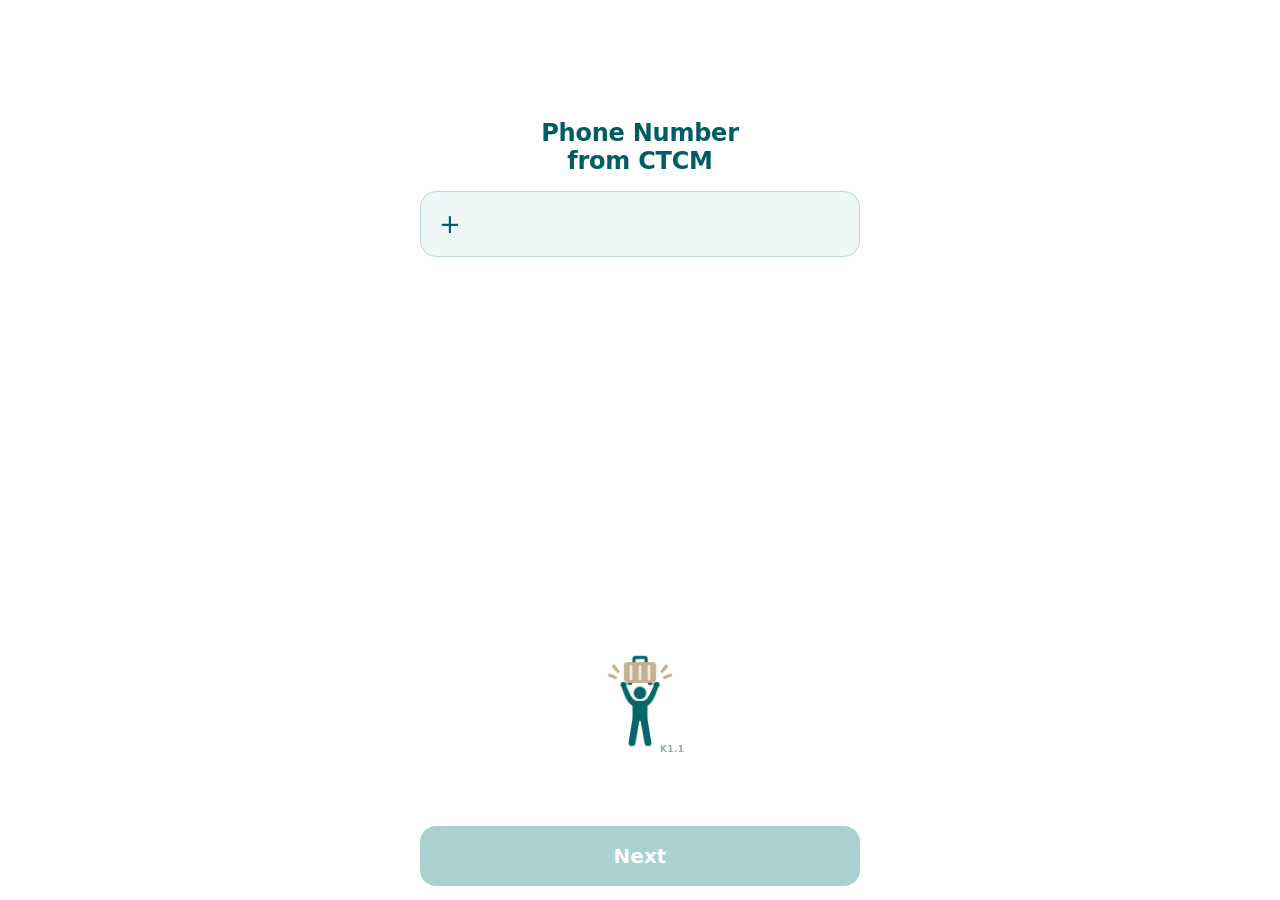
==== commit 5babf005: "Add files via upload" ====
--- a/index.html
+++ b/index.html
@@ -4,6 +4,7 @@
 <meta charset="utf-8">
 <meta http-equiv="Content-Security-Policy" content="default-src 'self'; script-src 'self'; style-src 'self'; img-src 'self' data: https://cathaytpeteam.goatcounter.com; font-src 'self'; connect-src 'self'; worker-src 'self'; manifest-src 'self'; object-src 'none'; base-uri 'none'; form-action 'none'; frame-src 'none'">
 <meta name="color-scheme" content="light">
+<meta name="robots" content="noindex, nofollow">
 <title>Find Pax</title>
 <link rel="manifest" href="./manifest.webmanifest">
 <link rel="preload" href="./libphonenumber-mobile.js" as="script">
@@ -38,7 +39,7 @@
       <div class="warn" id="warn" role="alert" lang="zh-Hant">罐頭號碼 無用</div>
       <div class="phoneHeroWrap">
         <img class="phoneHeroIcon" src="phone-bottom-icon.png" alt="">
-        <span class="appVersion" aria-label="App version">K1.0</span>
+        <span class="appVersion" aria-label="App version">K1.1</span>
       </div>
     </section>
 
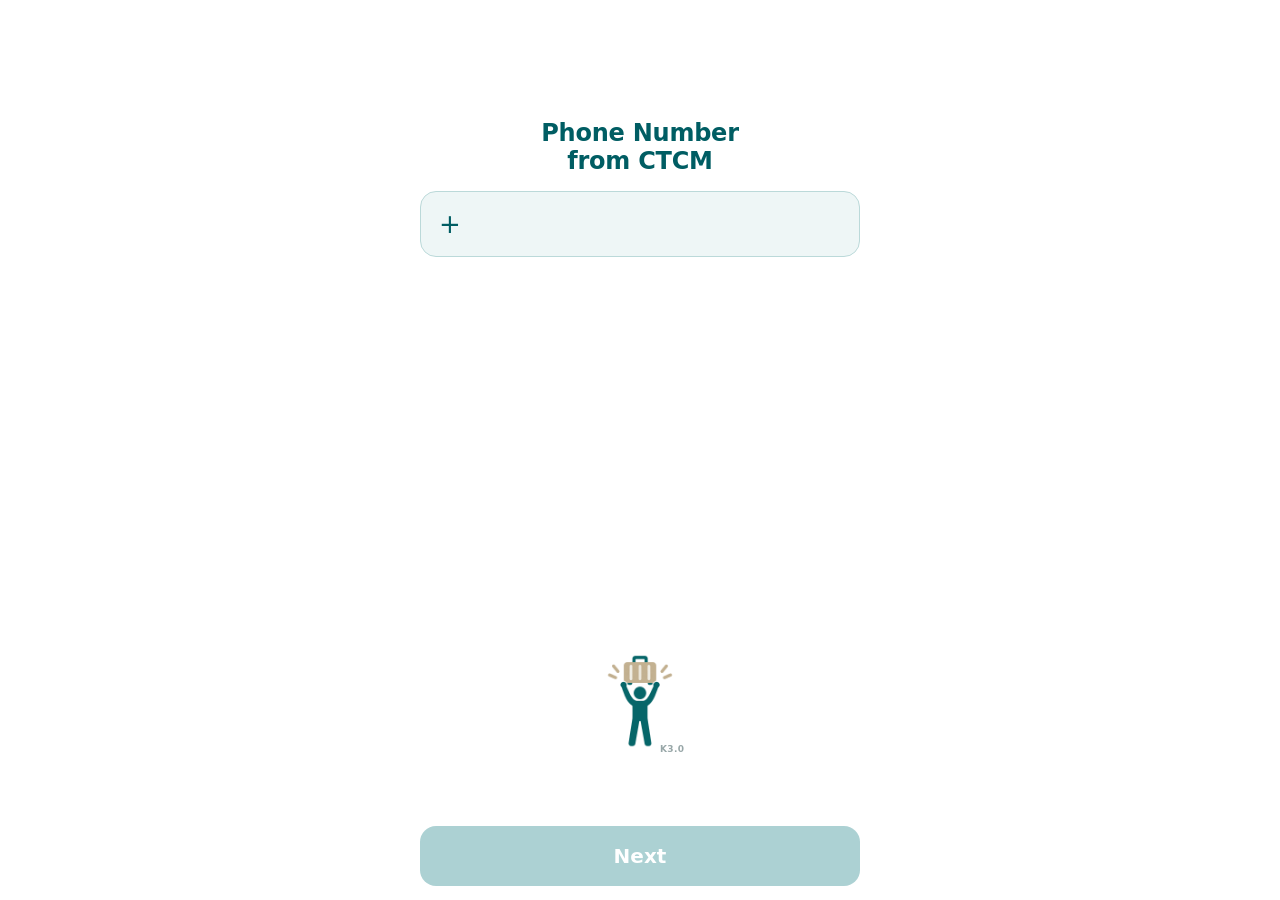
==== commit c95744c6: "Add files via upload" ====
--- a/index.html
+++ b/index.html
@@ -39,7 +39,7 @@
       <div class="warn" id="warn" role="alert" lang="zh-Hant">罐頭號碼 無用</div>
       <div class="phoneHeroWrap">
         <img class="phoneHeroIcon" src="phone-bottom-icon.png" alt="">
-        <span class="appVersion" aria-label="App version">K1.1</span>
+        <span class="appVersion" aria-label="App version">K3.0</span>
       </div>
     </section>
 
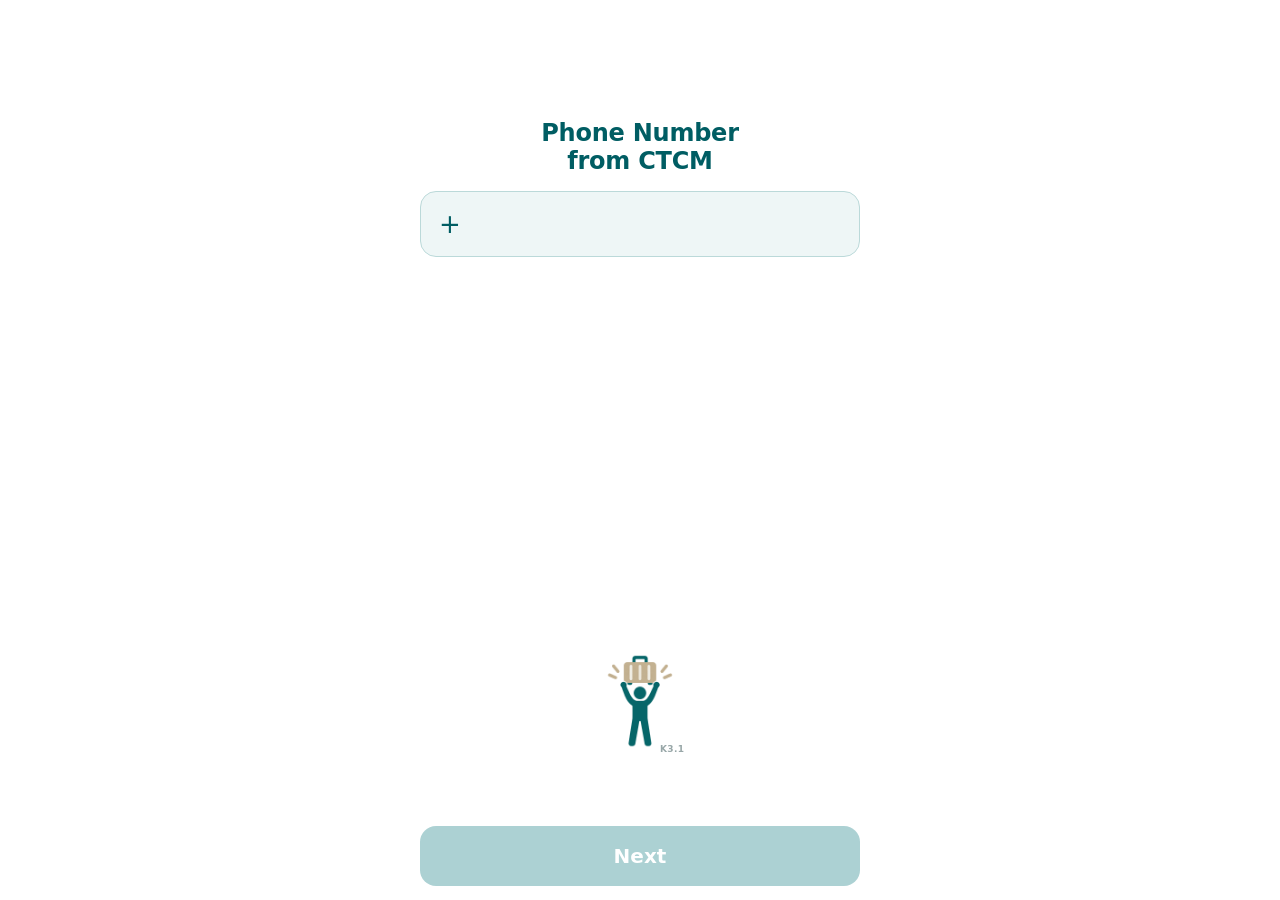
==== commit f3a1ebb1: "Add files via upload" ====
--- a/index.html
+++ b/index.html
@@ -21,7 +21,7 @@
   <header class="head">
     <div class="headrow">
       <button class="back" id="back" type="button" hidden>‹ Back</button>
-      <div class="who" id="who" hidden><span id="whoFlag"></span><span id="whoNum"></span></div>
+      <button class="home" id="homeBtn" type="button" hidden><span class="who" id="who" hidden><span id="whoFlag"></span><span id="whoNum"></span></span><svg class="homeIcon" viewBox="0 0 24 24" aria-hidden="true" focusable="false"><path d="M3.5 11 12 4l8.5 7M6 10v9.5a.5.5 0 0 0 .5.5H10v-5h4v5h3.5a.5.5 0 0 0 .5-.5V10"/></svg></button>
     </div>
     <div class="bar" id="bar" hidden><i id="barFill"></i></div>
     <p class="step" id="step"></p>
@@ -39,7 +39,7 @@
       <div class="warn" id="warn" role="alert" lang="zh-Hant">罐頭號碼 無用</div>
       <div class="phoneHeroWrap">
         <img class="phoneHeroIcon" src="phone-bottom-icon.png" alt="">
-        <span class="appVersion" aria-label="App version">K3.0</span>
+        <span class="appVersion" aria-label="App version">K3.1</span>
       </div>
     </section>
 
--- a/app.css
+++ b/app.css
@@ -23,6 +23,12 @@
 .back[hidden]{visibility:hidden;display:block}
 .who{margin-left:auto;display:flex;align-items:center;gap:6px;background:var(--clear);color:var(--muted);border-radius:0;padding:6px 0;font-size:15px;font-weight:500;font-variant-numeric:tabular-nums;white-space:nowrap}
 .who[hidden]{display:none}
+.home{flex:none;margin-left:auto;display:flex;align-items:center;gap:6px;height:38px;padding:0 10px;border:0;border-radius:999px;background:var(--scenario-bg);color:var(--brand-strong);font:inherit;cursor:pointer;-webkit-tap-highlight-color:transparent}
+.home:active{background:var(--line)}
+.home[hidden]{display:none}
+.home .who{margin-left:0;padding:0 0 0 2px}
+.homeIcon{flex:none;width:24px;height:24px;fill:none;stroke:currentColor;stroke-width:1.8;stroke-linecap:round;stroke-linejoin:round}
+@media (max-width:359px){.home{gap:4px;padding:0 8px}.home .who{font-size:14px;gap:4px;padding:0}}
 .bar{height:4px;border-radius:2px;background:var(--surface);margin-top:8px;overflow:hidden}
 .bar[hidden]{display:block;visibility:hidden}
 .bar i{display:block;height:100%;width:0;background:var(--brand);transition:width .25s ease}
@@ -194,14 +200,14 @@
 #s-preview:not(.preview-focus) .previewLangTitle{margin:12px 0 8px;font-size:18px}
 #s-preview:not(.preview-focus) .seg{margin-bottom:10px;gap:2px;padding:3px}
 #s-preview:not(.preview-focus) .seg button{min-height:40px}
-#s-preview .msgToggle{padding:14px 16px;background:var(--bg);border:1px solid var(--brand);color:var(--brand-strong)}
+#s-preview .msgToggle{padding:14px 16px;background:var(--bg);border:1px solid var(--line);color:var(--brand-strong)}
 
 /* Shared preview and flow styling. */
 .msgToggle{gap:8px;flex-wrap:wrap}
 .msgToggle>span:first-child{display:flex;flex:1 1 180px;flex-wrap:wrap;align-items:baseline;gap:0;min-width:0;overflow-wrap:anywhere}
-.msgToggle small{font-size:18px;font-weight:700;color:var(--muted);white-space:nowrap;margin-left:8px}
+.msgToggle small{font-size:15px;font-weight:600;color:var(--muted);white-space:nowrap;margin-left:8px}
 .msgToggle::after{content:none!important}
-.viewLabel{flex:none;margin-left:auto;font-size:15px;font-weight:700;white-space:nowrap}
+.viewLabel{flex:none;margin-left:auto;font-size:17px;font-weight:700;white-space:nowrap}
 .msgPanel{position:relative;flex:1 1 auto;min-height:0;margin-top:8px;background:var(--surface);border-radius:16px;overflow:hidden;display:flex;flex-direction:column}
 .msgPanel[hidden]{display:none}
 #s-preview.preview-focus .msgPanel{flex:1 1 0;min-height:0}
